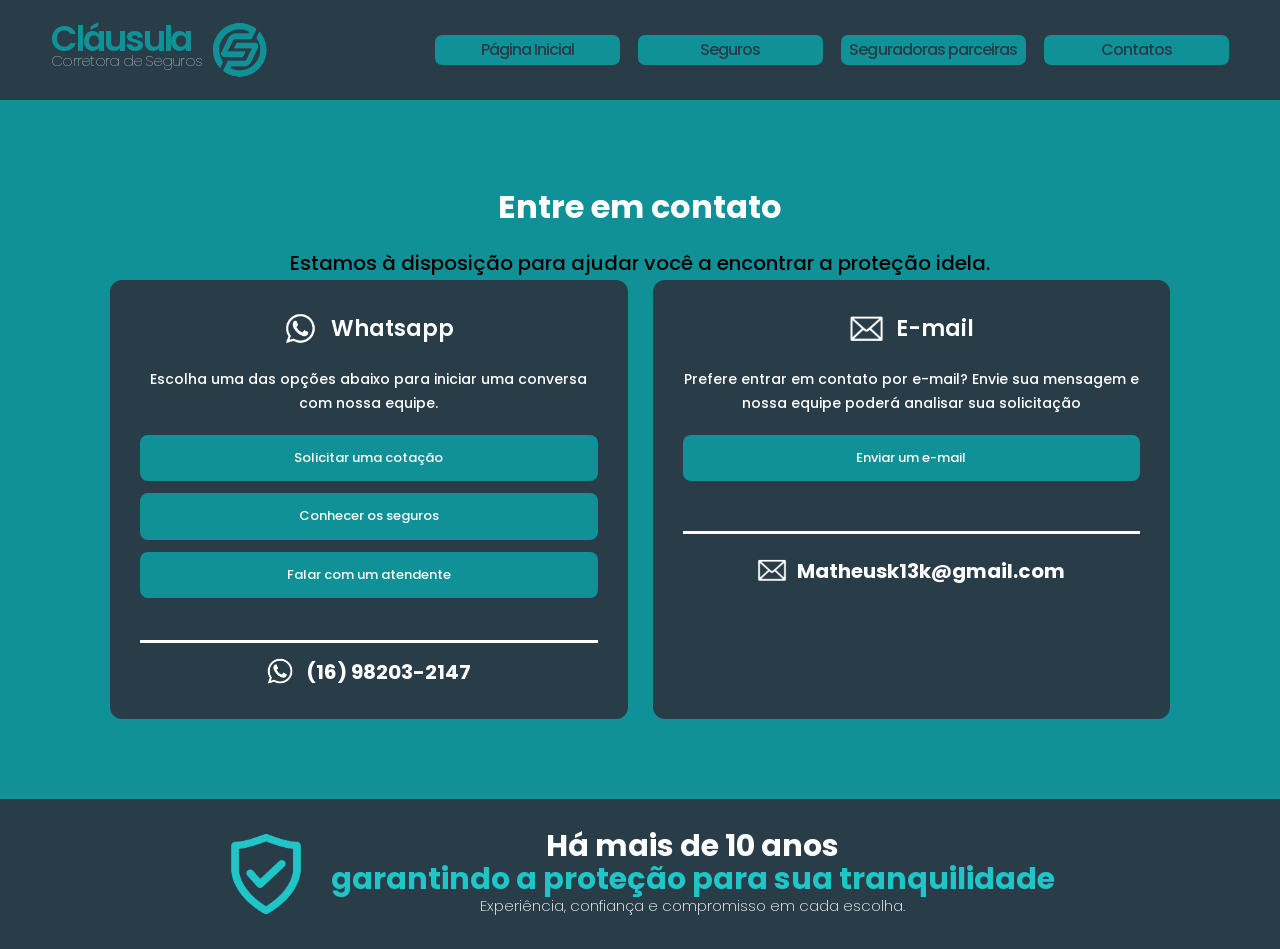
==== contatos.html @ f1b2a807 "Site corretora Cláusula corretora de seguros" ====
<!DOCTYPE html>
<html lang="pt-br">
<head>
    <meta charset="UTF-8">
    <meta name="viewport" content="width=device-width, initial-scale=1.0">

    <title>Cláusula - Corretora de Seguros</title>

    <link rel="stylesheet" href="css/style.css">
    <script src="js/script.js" defer></script>
</head>
<body>
    <header class="header" id="topo">
        <div class="logo">
            <div class="logo-text">
                <h2>Cláusula</h2>
                <p>Corretora de Seguros</p>
            </div>
            <img src="img/logo.png" alt="logo da empresa">
        </div>

        <button class="menu-toggle"
                type="button"
                aria-label="Abrir menu"
                aria-expanded="false"
                aria-controls="menu-principal">
            
            <span></span>
            <span></span>
            <span></span>

        </button>

        <nav class="menu" id="menu-principal">
            <a href="index.html">Página Inicial</a>
            <a href="seguros.html">Seguros</a>
            <a href="Seguradors.html">Seguradoras parceiras</a>
            <a href="contatos.html">Contatos</a>
        </nav>
    </header>

    <main class="conteudo-pagina-contatos">

         <section class="contatos">

        <h1>Entre em contato</h1>

        <p class="contato-introducao">
            Estamos à disposição para ajudar você a encontrar a proteção idela.
        </p>

        <div class="contatos-grid">

            <!--whatsapp-->

            <div class="contato-card">
                <div class="contato-titulo">
                    <img src="img/whatsapp.png" alt="Whatsapp">
                    <h2>Whatsapp</h2>
                </div>

                <p>
                    Escolha uma das opções abaixo para iniciar uma conversa com nossa equipe.
                </p>

                <div class="opcoes-whatsapp">

                <!--opção 1-->

                    <a href="https://wa.me/5516982032147?text=Ol%C3%A1%21%20Gostaria%20de%20solicitar%20uma%20cota%C3%A7%C3%A3o."
                        target="_blank"
                        rel="noopener noreferrer"
                        class="botao-contato">
                        Solicitar uma cotação
                    </a>

                <!--opção 2-->

                    <a href="https://wa.me/5516982032147?text=Ol%C3%A1%21%20Gostaria%20de%20receber%20informa%C3%A7%C3%B5es%20sobre%20os%20seguros."
                        target="_blank"
                        rel="noopener noreferrer"
                        class="botao-contato">
                        Conhecer os seguros
                    </a>

                <!--opção 3-->

                    <a href="https://wa.me/5516982032147?text=Ol%C3%A1%21%20Gostaria%20de%20falar%20com%20um%20atendente."
                        target="_blank"
                        rel="noopener noreferrer"
                        class="botao-contato">  
                        Falar com um atendente
                    </a>

                    <div class="linha-separacao"></div>

                    <div class="contato-dado">
                        <img src="img/whatsapp.png" alt="">
                        <a href="https://wa.me/5516982032147"
                           target="_blank"
                           rel="noopener noreferrer">
                            (16) 98203-2147
                        </a>
                    </div>
                </div>
            </div>

            <div class="contato-card">

                <div class="contato-titulo">
                    <img src="img/email.png" alt="E-mail">
                    <h2>E-mail</h2>
                </div>

                <p>
                    Prefere entrar em contato por e-mail?
                    Envie sua mensagem e nossa equipe poderá analisar sua solicitação
                </p>

                <a href="mailto:matheusk13k@gmail.com?subject=Contato%20-%20Cl%C3%A1usula"
                    class="botao-contato">
                    Enviar um e-mail 
                </a>

                <div class="linha-separacao"></div>

                <div class="contato-dado">
                    <img src="img/email.png" alt="">
                    <a href="mailto:matheusk13k@gmail.com">
                        Matheusk13k@gmail.com
                    </a>
                </div>
            </div>
        </section>

    </main>

    <footer class="footer" id="contatos">

    <section class="experiencia">
                <img src="img/segurança 2.png" alt="" class="selo-2">

            <div class="experiencia-text">
                <h2>
                    Há mais de 10 anos <br>
                    <span>
                        garantindo a proteção para sua tranquilidade
                    </span>
                </h2>
                <p>
                    Experiência, confiança e compromisso em cada escolha.
                </p>
            </div>
        </section>

    </footer>    
</body>
</html>
---- css/style.css ----
@import url('https://fonts.googleapis.com/css2?family=Poppins:wght@400;500;600;700&display=swap');

* {
    margin: 0;
    padding: 0;
    box-sizing: border-box;
    font-family: 'Poppins', sans-serif;
}

body {
    background-color: #20C5C8;
    overflow-x: hidden;
}

html, body {
    width: 100%;
    min-height: 100%;
}

.linha-separacao {
    width: 100%;
    max-width: 900px;
    height: 3px;
    background-color: #fff;
    margin: 30px auto 0;
}



/* Topo site */



.header {
    min-height: 100px;
    background-color: #293D48;
    display: flex;
    align-items: center;
    justify-content: space-between;
    padding: 0 4%;
}

.logo {
    display: flex;
    flex-direction: row;
    align-items: center;
    gap: 8px;
}

.logo-text {
    display: flex;
    flex-direction: column;
    align-items: flex-start;
}

.logo-text h2 {
    color: #109197;
    font-size: 35px;
    font-weight: 600;
    line-height: 22px;
    letter-spacing: -0.06em;
    white-space: nowrap;
    margin: 0;
}

.logo-text p {
    color: #fff;
    font-size: 15px;
    font-weight: 100;
    line-height: 22px;
    letter-spacing: -0.05em;
    margin: 0;
}

.logo img {
    width: 60px; 
    height: 60px;
    object-fit: contain;
    flex-shrink: 0;
}

.menu {
    display: flex;
    gap: 18px;
}

.menu a {
   background-color: #109197;
   width: 185px;
   height: 30px;
   padding: 0;
   display: flex;
   align-items: center;
   justify-content: center;
   border-radius: 7px;
   font-family: 'poppins', sans-serif;
   color: #293D48;
   font-size: 16px;
   font-weight: 500;
   line-height: 22px; 
   letter-spacing: -0.06em;
   white-space: nowrap;
   text-align: center;
   text-decoration: none;
}



/* Corpo site lado esquerdo */



.hero {
    display: grid;
    grid-template-columns: 1fr 1fr;
    min-height: 400px;
}

.hero-content {
    background-color: #109197;
    color: white;
    padding: 35px; 
    display: flex;
    flex-direction: column;
    align-items: flex-start;
    gap: 16px;
}

.selo {
    display: inline-flex;
    flex-direction: row;
    align-items: center;
    justify-content: center;
    width: 400px;
    gap: 8px;
    border: 3px solid white;
    border-radius: 15px;
    padding: 6px 12px;
    white-space: nowrap;
    font-size: 32px;
    font-weight: 500;
    line-height: 22px;
    letter-spacing: -0.06em;
    white-space: nowrap;
}

.selo-1 {
    width: 49px;
    height: 53px;
    object-fit: contain;
}

.hero-content h1 {
    font-size: 54px;
    font-weight: 700;
    line-height: 110%;
    letter-spacing: 0.01em;
    white-space: nowrap;
    margin: 10px 0;
}

.hero-content h1 span {
    color: #20C5C8;
}
.hero-content p {
    font-size: 24px;
    font-weight: 400;
    line-height: 160%;
    white-space: nowrap;
}

.hero-actions {
    display: flex;
    flex-direction: row;
    align-items: center;
    gap: 20px;
    margin-top: 10px;
    flex-wrap: wrap;
}

.botao {
    background-color: white;
    color: #109197;
    text-decoration: none;
    padding: 12px 18px;
    border-radius: 12px;
    font-size: 20px;
    font-weight: 600;
    line-height: 22px;
    letter-spacing: -0.06em;
    white-space: nowrap;
}

.atendimento {
    display: flex;
    flex-direction: row;
    align-items: center;
    gap: 10px;
}

.atendimento-icon {
    width: 50px;
    height: 50px;
    object-fit: contain;
}

.atendimento-texto {
    display: flex;
    flex-direction: column;
    line-height: 1.3;
}



/* Corpo site lado direito */



.hero-img {
    min-width: 0;
}

.hero-img img{
    width: 100%;
    height: 100%;
    max-width: 100%;
    object-fit: cover;
    opacity: 80%;
}

.conteudo-pagina {
    background-color: #109197;
    width: 100%;
    min-height: 500px;
    padding: 40px;
    box-sizing: border-box;
}


/* rodapé */


.experiencia {
    min-height: 150px;
    background-color: #293D48;
    color: white;
    display: flex;
    align-items: center;
    justify-content: center;
    gap: 25px;
    padding: 20px;
}

.experiencia img{
    height: 80px;
    width: 80px;
}

.experiencia-text {
    text-align: center;
    font-size: 20px;
    font-weight: 600;
    line-height: 161%;
    white-space: nowrap;
}

.experiencia-text span {
    display: block;
    color: #20C5C8;

}

.experiencia-text p {
    font-size: 15px;
    font-weight: 200;
    line-height: 22px;
    white-space: nowrap;
}


/*-------------------------------------------------------------------------------------*/


/*Pagina seguros*/


.conteudo-pagina-seguros {
    font-size: 20px;
    font-weight: 500;
    text-align: center;
    line-height: 1.7;
    width: 100%;
    margin: 0 auto;
    padding: 40px;
    background-color: #109197;
}

.conteudo-pagina-seguros > h1,
.conteudo-pagina-seguros > h3 {
    text-align: center;
    color: #fff;
}

.conteudo-pagina-seguros > p {
    color: #fff;
    font-size: 20px;
    font-weight: 500;
    text-align: center;
    max-width: 1200px;
    line-height: 1.7;
    width: 100%;
    margin: 0 auto;
    padding: 30px;
}

.seguros-menu {
    display: grid;
    grid-template-columns: repeat(2, 1fr);
    gap: 20px;
    padding: 30px;
}

.seguros-menu a {
    color: #fff;
}

.seguro-card {
    display: flex;
    flex-direction: column;
    align-items: center;
    justify-content: center;
    padding: 25px;
    gap: 12px;
    background-color: #293D48;
    color: #000;
    border-radius: 12px;
    text-decoration: none;
    text-align: center;
    transition: 0.3s;
}

.seguro-card.transporte {
    grid-column: 1 / -1;
}

.seguro-card img {
    width: 50px;
    height: 50px;
    object-fit: contain;
}

.seguro-card:hover {
    background-color: #20C5C8;
    transform: translateY(-5px);
}

html {
    scroll-behavior: smooth;
}

.seguro-info {
    width: 100%;
    max-width: 1100px;
    margin: 30px auto;
    padding: 40px;
    background-color: #293D48;
    color: #fff;
    border-radius: 12px;
    text-align: center;
}

.seguro-info h2 {
    color: #fff;
    font-size: 28px;
    font-weight: 700;
    margin-bottom: 20px;
    text-align: center;
}

.seguro-info h3 {
    color: #fff;
    font-size: 28px;
    font-weight: 600;
    margin-top: 25px;
    margin-bottom: 12px;
    text-align: center;
}

.seguro-info p {
    width: 100%;
    max-width: 1000px;
    margin: 0 auto 15px;
    padding: 0;
    color: #fff;
    font-size: 15px;
    font-weight: 400;
    line-height: 1.8;
    text-align: center;
}

.lista-beneficios {
    display: block;
    width: 900px;
    max-width: 100%;
    margin: 12px auto 0;
    padding-left: 25%;
    text-align: left;
}

.lista-beneficios li {
    color: #fff;
    font-size: 18px;
    font-weight: 400;
    line-height: 1.8;
    text-align: left;
    margin-bottom: 5px;
    padding-left: 5px;
}

.lista-beneficios li::marker {
    color: #20C5C8;
}


/*botão cotação*/


.botao-cotacao {
    display: flex;
    align-items: center;
    justify-content: center;
    gap: 10px;
    width: 100%;
    box-sizing: border-box;
    margin: 30px auto 0;
    padding: 15px 20px;
    background-color: #109197;
    color: #fff;
    border-radius: 8px;
    text-decoration: none;
    font-size: 28px;
    font-weight: 600;
    transition: 0.3s;
}

.botao-cotacao img {
    width: 35px;
    height: 35px;
    object-fit: contain;
}

.botao-cotacao:hover {
    background-color: #20C5C8;
    transform: translateY(-3px);
}


/*-------------------------------------------------------------------------------------*/


/* Botão de topo */


.voltar-topo {
    position: fixed;
    right: 25px;
    bottom: 25px;
    width: 50px;
    height: 50px;
    display: flex;
    align-items: center;
    justify-content: center;
    background-color: #293D48;
    color: #fff;
    font-size: 28px;
    font-weight: bold;
    text-decoration: none;
    border-radius: 50%;
    z-index: 1000;
    transition: 0.3s;
}

.voltar-topo:hover {
    background-color: #000;
    transform: translateY(-5px);
}

html {
    scroll-behavior: smooth;
}


/*-------------------------------------------------------------------------------------*/


/*pagina seguradoras*/


.conteudo-pagina-seguradora {
    font-size: 20px;
    font-weight: 500;
    text-align: center;
    line-height: 1.7;
    width: 100%;
    margin: 0 auto;
    padding: 40px;
    background-color: #109197;
    color: #fff;
}

.seguradoras-lista {
    display: flex;
    flex-direction: column;
    gap: 25px;
    width: 100%;
    max-width: 1150px;
    margin: 40px auto;
}

.seguradora-item {
    display: flex;
    flex-direction: column;
    width: 100%;
    padding: 30px;
    background-color: #fff;
    border-radius: 12px;
    gap: 20px;
}

.seguradora-apresentacao {
    display: flex;
    flex-direction: row;
    align-items: center;
    gap: 30px;
}

.seguradora-logo {
    display: flex;
    align-items: center;
    justify-content: center;
    width: 200px;
    min-width: 200px;
    height: 110px;
}

.seguradora-logo img {
    max-width: 100%;
    max-height: 90px;
    object-fit: contain;
}

.seguradora-descricao {
    color: #000;
    flex: 1;
    min-width: 0;
}

.seguradora-descricao h2 {
    color: #000;
    font-size: 35px;
    margin-bottom: 12px;
}

.seguradora-descricao p {
    color: #000;
    font-size: 20px;
    line-height: 1.8;
    text-align: justify;
}


.seguradora-frase {
    color: #000;
    font-size: 18px;
    font-weight: 600;
    padding-top: 15px;
    border-top: 1px solid #000;
    
}


/*-------------------------------------------------------------------------------------*/


/*Pagina Contatos*/

.conteudo-pagina-contatos {
    font-size: 20px;
    font-weight: 500;
    text-align: center;
    line-height: 1.7;
    width: 100%;
    margin: 0 auto;
    padding: 40px;
    background-color: #109197;
}

.contatos {
    width: 100%;
    max-width: 1100px;
    margin: 0 auto;
    padding: 40px 20px;
    text-align: center;
}

.contatos h1{
    color: #fff;
    font-size: 32px;
    margin-bottom: 12px;
}

.contatos-introducao {
    color: #fff;
    font-size: 15px;
    line-height: 1.6;
    margin-bottom: 35px;
}

.contatos-grid {
    display: grid;
    grid-template-columns: repeat(2, minmax(0, 1fr));
    gap: 25px;
    width: 100%;
}

.contato-card {
    display: flex;
    flex-direction: column;
    align-items: center;
    background-color: #293D48;
    color: #fff;
    padding: 30px;
    border-radius: 12px;
    gap: 20px;
}

.contato-titulo {
    display: flex;
    align-items: center;
    justify-content: center;
    gap: 12px;
}

.contato-titulo img {
    width: 35px;
    height: 35px;
    object-fit: contain;
}

.contato-titulo h2{ 
    font-size: 22px;
    font-weight: 600;
}

.contato-card p {
    font-size: 14px;
    line-height: 1.7;
    text-align: center;
}

.opcoes-whatsapp {
    display: flex;
    flex-direction: column;
    width: 100%;
    gap: 12px;
}

.botao-contato {
    display: flex;
    align-items: center;
    justify-content: center;
    width: 100%;
    min-height: 45px;
    padding: 12px 15px;
    background-color: #109197;
    color: #fff;
    border-radius: 8px;
    text-decoration: none;
    font-size: 13px;
    font-weight: 500;
    transition: 0.3s;
}

.botao-contato:hover {
    background-color: #20C5C8;
    transform: translateY(-3px);
}

.contato-dado {
    display: flex;
    align-items: center;
    justify-content: center;
    gap: 10px;
    width: 100%;
}

.contato-dado img {
    width: 30px;
    height: 30px;
    object-fit: contain;
}

.contato-dado a {
    color: #fff;
    font-size: 20px;
    font-weight: 700;
    text-decoration: none;
    overflow-wrap: anywhere;
}

.contato-dado a:hover {
    color: #20C5C8;
}


/*-------------------------------------------------------------------------------------*/


/*menu hamburguer*/


.menu-toggle {
    display: none;
    flex-direction: column;
    justify-content: center;
    align-items: center;
    gap: 5px;
    width: 42px;
    height: 42px;
    background-color: transparent;
    border: none;
    cursor: pointer;
    z-index: 1100;
}

.menu-toggle span {
    width: 25px;
    height: 3px;
    background-color: #20C5C8;
    border-radius: 3px;
    transition: 0.3s;
}

.menu-toggle[aria-expanded="true"] span:nth-child(1) {
    transform: translateY(8px) rotate(45deg);
}

.menu-toggle[aria-expanded="true"] span:nth-child(2) {
    opacity: 0;
}

.menu-toggle[aria-expanded="true"] span:nth-child(3) {
    transform: translateY(-8px) rotate(-45deg);
}


/*-------------------------------------------------------------------------------------*/


/*responsividade*/


/* responsividade tablet*/


@media (min-width: 768px) and (max-width: 1024px) {
    
    .header {
        display: flex;
        flex-direction: row;
        align-items: center;
        justify-content: space-between;
        width: 100%;
        padding: 18px 25px;
        gap: 15px;
    }

    .logo {
        display: flex;
        flex-direction: row;
        align-items: center;
        gap: 7px;
        flex-shrink: 0;
    }

    .logo-text {
        display: flex;
        flex-direction: column;
        align-items: flex-start;
    }

    .logo-text h2 {
        font-size: 26px;
        line-height: 1.1;
    }

    .logo-text p {
        font-size: 11px;
        line-height: 1.3;
    }

    .logo img {
        width: 38px;
        height: 38px;
        object-fit: contain;
        flex-shrink: 0;
    }

    .menu {
        display: grid;
        grid-template-columns: repeat(2, 155px);
        justify-content: end;
        align-items: center;
        gap: 8px;
        margin-left: auto;
    }

    .menu a {
        display: flex;
        align-items: center;
        justify-content: center;
        width: 100%;
        height: 40px;
        padding: 0 8px;
        font-family: 'poppins', sans-serif;
        font-size: 12px;
        font-weight: 500;
        white-space: nowrap;
        text-align: center;
    }

    .hero {
        display: flex;
        grid-template-columns: minmax(0, 1fr) minmax(0, 0.9fr);
        width: 100%;
    }

    .hero-content {
        display: flex;
        flex-direction: column;
        align-items: flex-start;
        width: 100%;
        min-width: 0;
        padding: 28px 24px;
        gap: 14px;
    }

    .selo {
        display: inline-flex;
        flex-direction: row;
        align-items: center;
        justify-content: center;
        width: fit-content;
        max-width: 100%;
        gap: 7px;
        padding: 7px 10px;
        font-size: clamp(15px, 2vw, 20px);
        line-height: 1.3;
        white-space: nowrap;
    }

    .selo-icon{
        width: 22px;
        height: 22px;
        flex-shrink: 0;
        object-fit: contain;
    }

    .hero-content h1 {
        width: 100%;
        max-width: 100%;
        font-size: clamp(26px, 3.5vw, 36px);
        line-height: 1.15;
        overflow-wrap: break-word;
    }
    
    .hero-content p {
        width: 100%;
        max-width: 100%;
        font-size: 13px;
        line-height: 1.5;
        white-space: normal;
        overflow-wrap: break-word;
    }

    .hero-actions {
        display: flex;
        flex-direction: row;
        align-items: center;
        flex-wrap: wrap;
        width: 100%;
        gap: 14px;
        margin-top: 10px;
    }

    .botão {
        max-width: 100%;
        padding: 11px 14xp;
        font-size: 13px
    }

    .atendimento {
        display: flex;
        flex-direction: row;
        align-items: center;
        gap: 8px;   
        min-width: 0;
    }

    .atendimento-icon {
        width: 28px;
        height: 28px;
        flex-shrink: 0;
        object-fit: contain;
    }

    .atendimento-texto {
        display: flex;
        flex-direction: column;
        font-size: 12px;
        line-height: 1.3;
    }

    .hero-img {
        width: 100%;
        min-width: 0;
        min-height: 320px;
    }

    .hero-img img {
        display: block;
        width: 100%;
        height: 100%;
        min-height: 320px;
        object-fit: cover;
    }

    .experiencia {
        display: flex;
        flex-direction: row;
        align-items: center;
        justify-content: center;
        width: 100%;
        min-height: 110px;
        padding: 24px 30px;
        gap: 20px;
    }

    .experiencia-text {
        width: 100%;
        max-width: 750px;
        min-width: 0;
        text-align: center;
    }

    .experiencia-text h2 {
        font-size: clamp(20px 2.5vw, 26px);
        line-height: 1.2;
    }

    .experiencia-text h2 span { 
        display: block;
        font-size: clamp(17px, 2vw, 21px);
        line-height: 1.3;
        white-space: normal;
        overflow-wrap: break-word;
    }

    .experiencia-text p {
        font-size: 13px;
        line-height: 1.4;
    }

    .contatos {
        padding: 35px 20px;
    }

    .contatos-grid {
        gap: 18px;
    }

    .contato-card {
        padding: 22px;
    }
}


/* responsividade celular */


@media (max-width: 767px) {
    
    .header {
        position: relative;
        z-index: 1000;
        display: flex;
        flex-direction: row;
        align-items: center;
        justify-content: space-between;
        width: 100%;
        padding: 12px 15px;
        gap: 10px;
    }

    .logo {
        display: flex;
        flex-direction: row;
        align-items: center;
        justify-content: flex-start;
        flex-shrink: 1;
        min-width: 0;
        margin-right: auto;
    }

    .logo p {
        font-size: 13px;
    }

    .logo img {
        width: 30px;
        height: 30px;
        flex-basis: 30px;
    }

    .menu-toggle {
        display: flex;
        flex-shrink: 0;
    }

    .menu {
        display: none;
        position: absolute;
        top: 100%;
        right: 12px;
        width: min(240px, calc(100vw - 24px));
        flex-direction: column;
        align-items: stretch;
        margin: 0;
        padding: 12px;
        gap: 8px;
        background-color: #293D48;
        border-radius: 0 0 10px 10px;
        box-shadow: 0 5px 15px rgba(0, 0, 0, 0.25);
        z-index: 1050;
    }

    .menu.is-open {
        display: flex;
    }

    .menu a {
        display: flex;
        align-items: center;
        justify-content: center;
        width: 100%;
        min-height: 42px;
        height: auto;
        padding: 10px;
        font-size: 13px;
        text-align: center;
        white-space: nowrap;
    }

    .hero {
        display: grid;
        grid-template-columns: minmax(0, 1fr);
        width: 100%;
    }

    .hero-content {
        width: 100%;
        min-width: 0;
        padding: 24px 18px;
        gap: 12px;
    }

    .hero-content h1 {
        font-size: clamp(26px, 8vw, 32px);
        line-height: 1.1;
        max-width: 100%;
    }

    .hero-content p {
        font-size: 14px;
        line-height: 1.5;
        max-width: 100%;
        white-space: normal;
        overflow-wrap: break-word;
    }

    .selo {
        max-width: 100%;
        font-size: clamp(14px,4.5vw, 18px);
        line-height: 1.3;
        white-space: nowrap;
    }

    .selo-1 {
        width: 22px;
        height: 22px;
        flex-shrink: 0;
    }

    .hero-actions {
        display: flex;
        flex-wrap: wrap;
        align-items: center;
        gap: 12px;
        width: 100%;
    }

    .botao {
        max-width: 100%;
        padding: 10px 14px;
    }

    .atendimento {
        max-width: 100%;
        min-width: 0;
    }

    .atendimento-texto {
        font-size: 12px;
        line-height: 1.2;
    }

    .hero-img {
        height: 280px;
    }

    .experiencia {
        width: 100%;
        box-sizing: border-box;
        flex-direction: column;
        align-items: center;
        text-align: center;
        padding: 24px 16px;
        gap: 12px;
    }

    .experiencia-text {
        max-width: 100%;
        max-width: 100%;
        min-width: 0;
        text-align: center;
    }

    .experiencia-text h2 {
        font-size: 18px;
        line-height: 1.2;
        text-align: center;
    }

    .experiencia-text h2 span {
        display: block;
        width: 100%;
        font-size: clamp(14px, 4vw, 17px);
        line-height: 1.3;
        white-space: normal;
        overflow-wrap: break-word;
        text-align: center;
    }

    .experiencia-text p {
        font-size: 11px;
        line-height: 1.4;
        text-align: center;
    }

    .conteudo-pagina {
        width: 100%;
        max-width: 100%;
        min-width: 0;
        padding: 25px 16px;
        box-sizing: border-box;
    }

    .conteudo-pagina > h1 {
        width: 100%;
        max-width: 100%;
        font-size: clamp(24px, 7vw, 32px);
        line-height: 1.2;
        text-align: center;
        overflow-wrap: break-word;
    }

    .conteudo-pagina > h3 {
        width: 100%;
        max-width: 100%;
        font-size: clamp(15px, 4.5vw, 19px);
        line-height: 1.4;
        text-align: center;
        overflow-wrap: break-word;
    }

    .seguros-menu {
        display: grid;
        grid-template-columns: ninmax(0, 1fr);
        width: 100%;
        padding: 25px 0;
        gap: 15px;
    }

    .seguro-card {
        width: 100%;
        min-width: 0;
        box-sizing: border-box;
        padding: 22px 16px;
        gap: 10px;
        text-align: center;
    }

    .seguro-card img {
        width: 45px;
        height: 45px;
        object-fit: contain;
    }

    .seguro-card.transporte {
        grid-column: auto;
    }

    .voltar-topo {
        width: 42px;
        height: 42px;
        right: 15px;
        font-size: 24px;
    }

    .contatos {
        padding: 25px 16px;
    }

    .contatos h1 {
        font-size: 25px;
    }

    .contatos-introducao {
        font-size: 13px;
    }

    .contatos-grid {
        grid-template-columns: 1fr;
        gap: 20px;
    }

    .contato-card {
        padding: 25px 20px;
    }
}
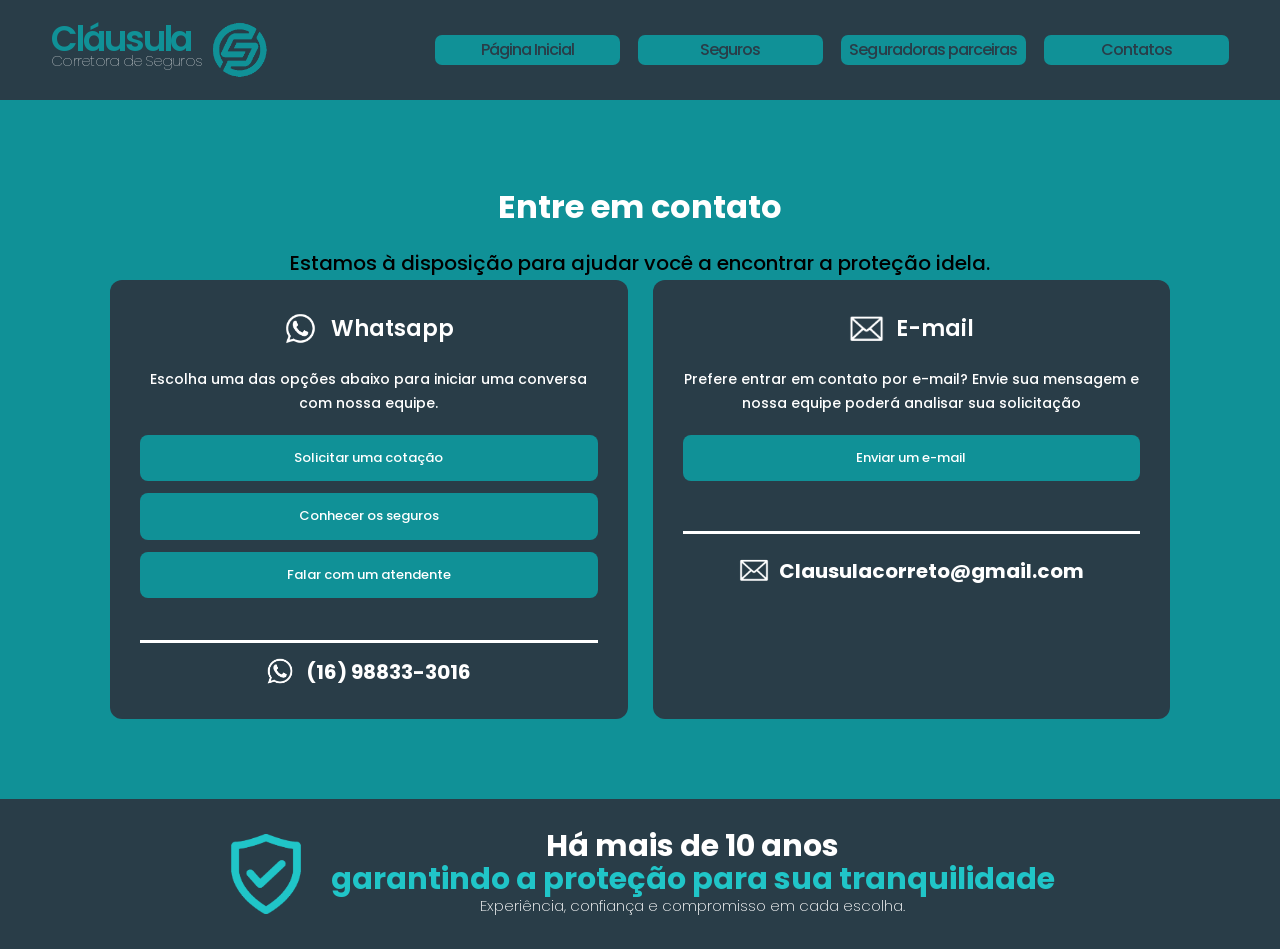
==== commit 08309a42: "Update contatos.html" ====
--- a/contatos.html
+++ b/contatos.html
@@ -67,7 +67,7 @@
 
                 <!--opção 1-->
 
-                    <a href="https://wa.me/5516982032147?text=Ol%C3%A1%21%20Gostaria%20de%20solicitar%20uma%20cota%C3%A7%C3%A3o."
+                    <a href="https://wa.me/5516988333016?text=Ol%C3%A1%21%20Gostaria%20de%20solicitar%20uma%20cota%C3%A7%C3%A3o."
                         target="_blank"
                         rel="noopener noreferrer"
                         class="botao-contato">
@@ -76,7 +76,7 @@
 
                 <!--opção 2-->
 
-                    <a href="https://wa.me/5516982032147?text=Ol%C3%A1%21%20Gostaria%20de%20receber%20informa%C3%A7%C3%B5es%20sobre%20os%20seguros."
+                    <a href="https://wa.me/5516988333016?text=Ol%C3%A1%21%20Gostaria%20de%20receber%20informa%C3%A7%C3%B5es%20sobre%20os%20seguros."
                         target="_blank"
                         rel="noopener noreferrer"
                         class="botao-contato">
@@ -85,7 +85,7 @@
 
                 <!--opção 3-->
 
-                    <a href="https://wa.me/5516982032147?text=Ol%C3%A1%21%20Gostaria%20de%20falar%20com%20um%20atendente."
+                    <a href="https://wa.me/5516988333016?text=Ol%C3%A1%21%20Gostaria%20de%20falar%20com%20um%20atendente."
                         target="_blank"
                         rel="noopener noreferrer"
                         class="botao-contato">  
@@ -96,10 +96,10 @@
 
                     <div class="contato-dado">
                         <img src="img/whatsapp.png" alt="">
-                        <a href="https://wa.me/5516982032147"
+                        <a href="https://wa.me/5516988333016"
                            target="_blank"
                            rel="noopener noreferrer">
-                            (16) 98203-2147
+                            (16) 98833-3016
                         </a>
                     </div>
                 </div>
@@ -117,7 +117,7 @@
                     Envie sua mensagem e nossa equipe poderá analisar sua solicitação
                 </p>
 
-                <a href="mailto:matheusk13k@gmail.com?subject=Contato%20-%20Cl%C3%A1usula"
+                <a href="mailto:clausulacorreto@gmail.com?subject=Contato%20-%20Cl%C3%A1usula"
                     class="botao-contato">
                     Enviar um e-mail 
                 </a>
@@ -126,8 +126,8 @@
 
                 <div class="contato-dado">
                     <img src="img/email.png" alt="">
-                    <a href="mailto:matheusk13k@gmail.com">
-                        Matheusk13k@gmail.com
+                    <a href="mailto:clausulacorreto@gmail.com">
+                        Clausulacorreto@gmail.com
                     </a>
                 </div>
             </div>
@@ -155,4 +155,4 @@
 
     </footer>    
 </body>
-</html>+</html>
